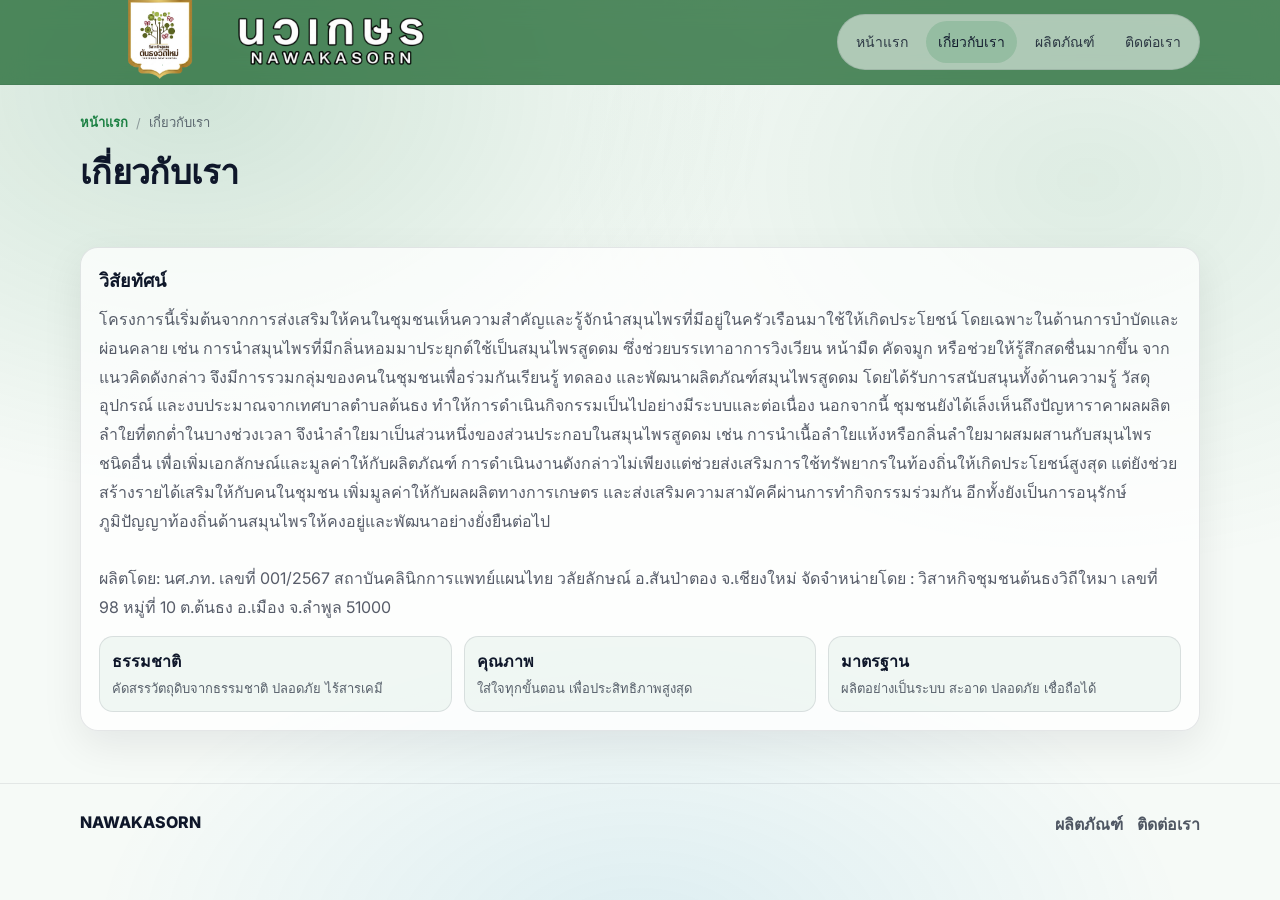
==== about.html @ ce62ebe5 "Add files via upload" ====
<!doctype html>
<html lang="th">
  <head>
    <meta charset="UTF-8" />
    <meta name="viewport" content="width=device-width, initial-scale=1.0" />
    <title>NAWAKASORN</title>
    <link rel="icon" href="./img/2.webp">
    <link rel="preconnect" href="https://fonts.googleapis.com" />
    <link rel="preconnect" href="https://fonts.gstatic.com" crossorigin />
    <link
      href="https://fonts.googleapis.com/css2?family=Inter:wght@300;400;500;600;700&display=swap"
      rel="stylesheet"
    />
    <link rel="stylesheet" href="./style.css" />
  </head>
  <body>
    <div class="bg-soft" aria-hidden="true"></div>

    <header class="site-header" data-sticky>
      <div class="container header-inner">
        <a class="logo" href="./index.html" aria-label="Novolife หน้าแรก">
          <img src="./img/2.webp" alt="" height="90px">
        </a>
        <img src="./img/eiei.png" alt="" height="50px" style="margin-right: 20vw;">
        <button class="menu-btn" type="button" aria-label="เปิดเมนู" aria-expanded="false" data-menu-btn>
          <span class="menu-bars" aria-hidden="true"></span>
        </button>

        <nav class="site-nav" aria-label="เมนูหลัก" data-menu>
          <a class="site-link" href="./index.html">หน้าแรก</a>
          <a class="site-link is-active" href="./about.html">เกี่ยวกับเรา</a>
          <a class="site-link" href="./products.html">ผลิตภัณฑ์</a>
          <a class="site-link" href="./contact.html">ติดต่อเรา</a>
        </nav>
      </div>
    </header>

    <main>
      <section class="page-hero">
        <div class="container">
          <div class="crumbs" aria-label="breadcrumb">
            <a href="./index.html">หน้าแรก</a>
            <span class="sep" aria-hidden="true">/</span>
            <span aria-current="page">เกี่ยวกับเรา</span>
          </div>
          <h1 class="page-title">เกี่ยวกับเรา</h1>
        </div>
      </section>

      <section class="section">
        <div class="container">
          <div class="content-card">
            <h2 class="content-title">วิสัยทัศน์</h2>
            <p class="content-text">โครงการนี้เริ่มต้นจากการส่งเสริมให้คนในชุมชนเห็นความสำคัญและรู้จักนำสมุนไพรที่มีอยู่ในครัวเรือนมาใช้ให้เกิดประโยชน์ โดยเฉพาะในด้านการบำบัดและผ่อนคลาย เช่น การนำสมุนไพรที่มีกลิ่นหอมมาประยุกต์ใช้เป็นสมุนไพรสูดดม ซึ่งช่วยบรรเทาอาการวิงเวียน หน้ามืด คัดจมูก หรือช่วยให้รู้สึกสดชื่นมากขึ้น
จากแนวคิดดังกล่าว จึงมีการรวมกลุ่มของคนในชุมชนเพื่อร่วมกันเรียนรู้ ทดลอง และพัฒนาผลิตภัณฑ์สมุนไพรสูดดม โดยได้รับการสนับสนุนทั้งด้านความรู้ วัสดุอุปกรณ์ และงบประมาณจากเทศบาลตำบลต้นธง ทำให้การดำเนินกิจกรรมเป็นไปอย่างมีระบบและต่อเนื่อง
นอกจากนี้ ชุมชนยังได้เล็งเห็นถึงปัญหาราคาผลผลิตลำใยที่ตกต่ำในบางช่วงเวลา จึงนำลำใยมาเป็นส่วนหนึ่งของส่วนประกอบในสมุนไพรสูดดม เช่น การนำเนื้อลำใยแห้งหรือกลิ่นลำใยมาผสมผสานกับสมุนไพรชนิดอื่น เพื่อเพิ่มเอกลักษณ์และมูลค่าให้กับผลิตภัณฑ์
การดำเนินงานดังกล่าวไม่เพียงแต่ช่วยส่งเสริมการใช้ทรัพยากรในท้องถิ่นให้เกิดประโยชน์สูงสุด แต่ยังช่วยสร้างรายได้เสริมให้กับคนในชุมชน เพิ่มมูลค่าให้กับผลผลิตทางการเกษตร และส่งเสริมความสามัคคีผ่านการทำกิจกรรมร่วมกัน อีกทั้งยังเป็นการอนุรักษ์ภูมิปัญญาท้องถิ่นด้านสมุนไพรให้คงอยู่และพัฒนาอย่างยั่งยืนต่อไป
              <br><br>ผลิตโดย: นศ.ภท. เลขที่ 001/2567
              สถาบันคลินิกการแพทย์แผนไทย
              วลัยลักษณ์ อ.สันป่าตอง จ.เชียงใหม่
              จัดจำหน่ายโดย : วิสาหกิจชุมชนต้นธงวิถีใหมา เลขที่ 98 หมู่ที่ 10 ต.ต้นธง อ.เมือง จ.ลำพูล 51000
            </p>
            <div class="content-split">
              <div class="mini">
                <div class="mini-title">ธรรมชาติ</div>
                <div class="mini-text">คัดสรรวัตถุดิบจากธรรมชาติ ปลอดภัย ไร้สารเคมี</div>
              </div>
              <div class="mini">
                <div class="mini-title">คุณภาพ</div>
                <div class="mini-text">ใส่ใจทุกขั้นตอน เพื่อประสิทธิภาพสูงสุด</div>
              </div>
              <div class="mini">
                <div class="mini-title">มาตรฐาน</div>
                <div class="mini-text">ผลิตอย่างเป็นระบบ สะอาด ปลอดภัย เชื่อถือได้</div>
              </div>
            </div>
          </div>
        </div>
      </section>

      <footer class="site-footer">
        <div class="container footer-inner">
          <div>
            <div class="footer-brand">NAWAKASORN</div>
          </div>
          <div class="footer-links">
            <a href="./products.html">ผลิตภัณฑ์</a>
            <a href="./contact.html">ติดต่อเรา</a>
          </div>
        </div>
      </footer>
    </main>
    <script src="./script.js"></script>
  </body>
</html>
---- style.css ----
:root {
  --bg: #f6faf7;
  --text: #0f172a;
  --muted: rgba(15, 23, 42, 0.72);
  --line: rgba(15, 23, 42, 0.12);
  --card: rgba(255, 255, 255, 0.78);
  --shadow: 0 18px 50px rgba(2, 6, 23, 0.12);
  --green: #117a3a;
  --green2: #0a5b2a;
  --accent: #dfeee5;
  --radius: 16px;
}

* {
  box-sizing: border-box;
}

html,
body {
  height: 100%;
}

body {
  margin: 0;
  font-family: Inter, system-ui, -apple-system, "Segoe UI", Roboto, Arial, sans-serif;
  color: var(--text);
  background: var(--bg);
  overflow-x: hidden;
}

a {
  color: inherit;
  text-decoration: none;
}

.bg-soft {
  position: fixed;
  inset: 0;
  z-index: -1;
  background: radial-gradient(1000px 700px at 15% 10%, rgba(17, 122, 58, 0.16), transparent 58%),
    radial-gradient(900px 650px at 85% 20%, rgba(17, 122, 58, 0.10), transparent 60%),
    radial-gradient(1000px 600px at 50% 105%, rgba(2, 132, 199, 0.10), transparent 55%);
}

.container {
  width: min(1120px, calc(100% - 40px));
  margin: 0 auto;
}

.site-header {
  position: sticky;
  top: 0;
  z-index: 20;
  background: rgba(18, 95, 38, 0.72);
  backdrop-filter: blur(12px);
  border-bottom: 1px solid rgba(15, 23, 42, 0.06);
}

.site-header.is-scrolled {
  box-shadow: 0 10px 30px rgba(2, 6, 23, 0.06);
}

.header-inner {
  display: flex;
  align-items: center;
  justify-content: space-between;
  padding: 14px 0;
  gap: 14px;
}

.logo {
  display: inline-flex;
  align-items: center;
  gap: 10px;
  font-weight: 700;
  letter-spacing: 0.2px;
}

.logo-mark {
  width: 34px;
  height: 1px;
  border-radius: 12px;
  display: grid;
  place-items: center;
  background: linear-gradient(135deg, var(--green), var(--green2));
  color: white;
  box-shadow: 0 10px 26px rgba(17, 122, 58, 0.25);
}

.logo img{
  position: absolute;
  top: -6px;
}

.site-nav {
  display: flex;
  align-items: center;
  gap: 6px;
  padding: 6px;
  border: 1px solid rgba(15, 23, 42, 0.10);
  background: rgba(255, 255, 255, 0.55);
  border-radius: 999px;
}

.site-link {
  display: inline-flex;
  align-items: center;
  justify-content: center;
  padding: 10px 12px;
  border-radius: 999px;
  font-size: 14px;
  color: rgba(15, 23, 42, 0.82);
  transition: background 180ms ease, color 180ms ease, transform 180ms ease;
}

.site-link:hover {
  background: rgba(17, 122, 58, 0.10);
  color: rgba(15, 23, 42, 0.95);
  transform: translateY(-1px);
}

.site-link.is-active {
  background: rgba(17, 122, 58, 0.16);
  color: rgba(15, 23, 42, 0.96);
}

.menu-btn {
  display: none;
  width: 44px;
  height: 44px;
  border-radius: 12px;
  border: 1px solid rgba(15, 23, 42, 0.12);
  background: rgba(255, 255, 255, 0.68);
  cursor: pointer;
}

.menu-bars {
  width: 18px;
  height: 2px;
  background: rgba(15, 23, 42, 0.82);
  display: inline-block;
  position: relative;
}

.menu-bars::before,
.menu-bars::after {
  content: "";
  position: absolute;
  left: 0;
  width: 18px;
  height: 2px;
  background: rgba(15, 23, 42, 0.82);
}

.menu-bars::before {
  top: -6px;
}

.menu-bars::after {
  top: 6px;
}

.hero {
  position: relative;
  isolation: isolate;
  overflow: hidden;
  min-height: min(72vh, 720px);
  padding: clamp(38px, 7vw, 70px) 0 34px;
}

/* Full-bleed hero image (รูปแบบเดียวกับ Novolife / bg-fill) */
.hero .bg.fill.bg-fill {
  position: absolute;
  inset: 0;
  z-index: 0;
  pointer-events: none;
}

.hero .bg.fill.bg-fill .hero-bg-slide {
  position: absolute;
  inset: 0;
}

.hero .bg.fill.bg-fill .hero-bg-slide img {
  width: 100%;
  height: 100%;
  object-fit: fill;
  object-position: center;
  display: block;
  transform: scale(1.02);
}

/* สไลด์หลายภาพ: crossfade + เลื่อนอัตโนมัติ (ควบคุมด้วย script + data-hero-bg-interval) */
.hero .bg.fill.bg-fill.has-slideshow .hero-bg-slide {
  opacity: 0;
  transition: opacity 1s ease-in-out;
  z-index: 0;
}

.hero .bg.fill.bg-fill.has-slideshow:not(.bg-loaded) .hero-bg-slide {
  opacity: 0;
}

.hero .bg.fill.bg-fill.has-slideshow.bg-loaded .hero-bg-slide.is-active {
  opacity: 1;
  z-index: 1;
}

.hero .bg.fill.bg-fill.has-slideshow .hero-bg-slide img {
  opacity: 1;
}

/* หนึ่งสไลด์ใน wrapper: โหลดแล้วค่อยแสดง */
.hero .bg.fill.bg-fill:not(.has-slideshow) .hero-bg-slide img {
  opacity: 0;
  transition: opacity 0.55s ease;
}

.hero .bg.fill.bg-fill:not(.has-slideshow).bg-loaded .hero-bg-slide img {
  opacity: 1;
}

/* ภาพเดียวแบบเดิม: img โดยตรงภายใต้ [data-hero-bg] */
.hero .bg.fill.bg-fill > img {
  width: 100%;
  height: 100%;
  object-fit: cover;
  object-position: center;
  display: block;
  opacity: 0;
  transform: scale(1.02);
  transition: opacity 0.55s ease;
}

.hero .bg.fill.bg-fill.bg-loaded > img {
  opacity: 1;
}

.hero-bg-overlay {
  position: absolute;
  inset: 0;
  z-index: 1;
  pointer-events: none;
  /* background: linear-gradient(
    105deg,
    rgba(18, 95, 38, 0.9) 0%,
    rgba(18, 95, 38, 0.62) 38%,
    rgba(18, 95, 38, 0.28) 68%,
    rgba(15, 23, 42, 0.12) 100% */
  /* ); */
}

/* สไลด์แบบ Novolife: ลูกศรข้าง + จุดด้านล่าง */
.hero-bg-nav {
  display: none;
  position: absolute;
  top: 50%;
  translate: 0 -50%;
  z-index: 4;
  width: 46px;
  height: 46px;
  border-radius: 50%;
  border: 1px solid rgba(255, 255, 255, 0.4);
  background: rgba(0, 0, 0, 0.28);
  color: rgba(255, 255, 255, 0.96);
  cursor: pointer;
  align-items: center;
  justify-content: center;
  padding: 0;
  transition: background 0.2s ease, border-color 0.2s ease, scale 0.2s ease;
}

.hero.has-hero-slider .hero-bg-nav {
  display: inline-flex;
}

.hero-bg-prev {
  left: clamp(10px, 3vw, 26px);
}

.hero-bg-next {
  right: clamp(10px, 3vw, 26px);
}

.hero-bg-nav:hover {
  background: rgba(0, 0, 0, 0.42);
  border-color: rgba(255, 255, 255, 0.55);
  scale: 1.06;
}

.hero-bg-nav:focus-visible {
  outline: 2px solid rgba(255, 255, 255, 0.95);
  outline-offset: 3px;
}

.hero-bg-dots {
  display: none;
  position: absolute;
  left: 50%;
  bottom: clamp(18px, 4vw, 32px);
  translate: -50% 0;
  z-index: 4;
  gap: 10px;
  align-items: center;
  justify-content: center;
  flex-wrap: wrap;
  max-width: calc(100% - 120px);
  pointer-events: auto;
}

.hero.has-hero-slider .hero-bg-dots {
  display: flex;
}

.hero-bg-dot {
  width: 8px;
  height: 8px;
  flex: 0 0 auto;
  border-radius: 50%;
  border: none;
  padding: 0;
  background: rgba(255, 255, 255, 0.38);
  cursor: pointer;
  transition: background 0.2s ease, transform 0.2s ease, box-shadow 0.2s ease;
}

.hero-bg-dot.is-active {
  background: rgba(255, 255, 255, 0.96);
  transform: scale(1.4);
  box-shadow: 0 0 0 1px rgba(255, 255, 255, 0.35);
}

.hero-bg-dot:hover {
  background: rgba(255, 255, 255, 0.65);
}

.hero-bg-dot:focus-visible {
  outline: 2px solid rgba(255, 255, 255, 0.95);
  outline-offset: 2px;
}

.hero.has-hero-slider {
  padding-bottom: clamp(52px, 9vw, 76px);
}

.hero-inner {
  position: relative;
  z-index: 2;
  display: grid;
  grid-template-columns: 1.05fr 0.95fr;
  gap: clamp(18px, 5vw, 56px);
  align-items: center;
}

.eyebrow {
  margin: 0 0 10px;
  color: rgba(15, 23, 42, 0.66);
  font-size: 13px;
  letter-spacing: 0.08em;
}

.hero .eyebrow {
  color: rgba(255, 255, 255, 0.88);
}

.hero-title {
  margin: 0 0 12px;
  font-size: clamp(34px, 5vw, 54px);
  line-height: 1.05;
  letter-spacing: -0.02em;
}

.hero .hero-title {
  color: white;
  text-shadow: 0 2px 28px rgba(2, 6, 23, 0.4);
}

.hero-sub {
  margin: 0;
  color: rgba(15, 23, 42, 0.70);
  line-height: 1.75;
  max-width: 56ch;
}

.hero .hero-sub {
  color: rgba(255, 255, 255, 0.92);
  text-shadow: 0 1px 18px rgba(2, 6, 23, 0.35);
}

.hero-actions {
  display: flex;
  gap: 10px;
  margin-top: 18px;
  flex-wrap: wrap;
}

.btn {
  display: inline-flex;
  align-items: center;
  justify-content: center;
  gap: 8px;
  padding: 11px 14px;
  border-radius: 12px;
  border: 1px solid transparent;
  font-weight: 600;
  font-size: 14px;
  cursor: pointer;
  transition: transform 180ms ease, box-shadow 180ms ease, background 180ms ease, border 180ms ease;
}

.btn:hover {
  transform: translateY(-1px);
}

.btn-primary {
  background: linear-gradient(135deg, var(--green), var(--green2));
  color: white;
  box-shadow: 0 16px 40px rgba(17, 122, 58, 0.22);
}

.btn-secondary {
  background: rgba(255, 255, 255, 0.72);
  border-color: rgba(15, 23, 42, 0.12);
}

.btn-ghost {
  background: rgba(17, 122, 58, 0.06);
  border-color: rgba(17, 122, 58, 0.14);
}

.hero .btn-ghost {
  background: rgba(56, 56, 56, 0.603);
  border-color: rgba(255, 255, 255, 0.35);
  color: rgba(255, 255, 255, 0.96);
}

.hero .btn-ghost:hover {
  background: rgba(255, 255, 255, 0.22);
  color: white;
}

.hero-card {
  border-radius: 22px;
  border: 1px solid rgba(15, 23, 42, 0.10);
  background: linear-gradient(180deg, rgba(255, 255, 255, 0.78), rgba(255, 255, 255, 0.55));
  box-shadow: var(--shadow);
  overflow: hidden;
}

.hero-card-top {
  display: flex;
  align-items: center;
  gap: 8px;
  padding: 14px 14px 0;
  flex-wrap: wrap;
}

.badge {
  font-size: 12px;
  font-weight: 700;
  color: white;
  background: linear-gradient(135deg, var(--green), var(--green2));
  padding: 6px 10px;
  border-radius: 999px;
}

.pill {
  font-size: 12px;
  font-weight: 600;
  padding: 6px 10px;
  border-radius: 999px;
  border: 1px solid rgba(15, 23, 42, 0.10);
  background: rgba(255, 255, 255, 0.7);
}

.hero-carousel {
  border-top: 1px solid rgba(15, 23, 42, 0.06);
}

.hero-carousel-viewport {
  position: relative;
  height: min(52vw, 280px);
  min-height: 220px;
  max-height: 320px;
  background: radial-gradient(400px 240px at 20% 20%, rgba(17, 122, 58, 0.12), transparent 60%),
    radial-gradient(420px 260px at 80% 70%, rgba(2, 132, 199, 0.08), transparent 62%),
    linear-gradient(135deg, rgba(255, 255, 255, 0), rgba(17, 122, 58, 0.06));
}

.hero-carousel-track {
  position: relative;
  width: 100%;
  height: 100%;
}

.hero-carousel-slide {
  position: absolute;
  inset: 0;
  opacity: 0;
  z-index: 0;
  transition: opacity 640ms cubic-bezier(0.2, 0.9, 0.2, 1);
  pointer-events: none;
}

.hero-carousel-slide.is-active {
  opacity: 1;
  z-index: 1;
  pointer-events: auto;
}

.hero-carousel-slide img {
  width: 100%;
  height: 100%;
  object-fit: cover;
  object-position: center;
  display: block;
}

.hero-carousel-dots {
  display: flex;
  flex-wrap: wrap;
  align-items: center;
  justify-content: center;
  gap: 8px;
  padding: 12px 12px 14px;
  border-top: 1px solid rgba(15, 23, 42, 0.06);
}

.hero-carousel-dot {
  width: 9px;
  height: 9px;
  padding: 0;
  border: 0;
  border-radius: 999px;
  background: rgba(15, 23, 42, 0.22);
  cursor: pointer;
  transition: transform 180ms ease, background 180ms ease, box-shadow 180ms ease;
}

.hero-carousel-dot:hover {
  background: rgba(17, 122, 58, 0.45);
  transform: scale(1.12);
}

.hero-carousel-dot.is-active {
  background: var(--green);
  box-shadow: 0 0 0 3px rgba(17, 122, 58, 0.22);
  transform: scale(1.15);
}

.hero-carousel-dot:focus-visible {
  outline: 2px solid rgba(17, 122, 58, 0.85);
  outline-offset: 3px;
}

.hero-card-bottom {
  padding: 14px;
  border-top: 1px solid rgba(15, 23, 42, 0.08);
}

.hero-card-title {
  font-weight: 700;
}

.hero-card-sub {
  margin-top: 4px;
  color: rgba(15, 23, 42, 0.66);
  font-size: 13px;
}

.hero-card-sub a {
  color: rgba(17, 122, 58, 0.95);
  font-weight: 700;
  text-decoration: underline;
  text-underline-offset: 3px;
}

.hero-card-sub a:hover {
  text-decoration-thickness: 2px;
}

.section {
  padding: 28px 0 52px;
}

.section-head {
  display: flex;
  align-items: flex-end;
  justify-content: space-between;
  gap: 18px;
  margin-bottom: 18px;
  flex-wrap: wrap;
}

.section-title {
  margin: 0;
  font-size: 24px;
  letter-spacing: -0.01em;
}

.section-sub {
  margin: 0;
  color: rgba(15, 23, 42, 0.66);
}

.grid {
  display: grid;
  grid-template-columns: repeat(3, minmax(0, 1fr));
  gap: 16px;
}

.grid-3 {
  grid-template-columns: repeat(3, minmax(0, 1fr));
}

.card {
  border-radius: var(--radius);
  border: 1px solid rgba(15, 23, 42, 0.10);
  background: rgba(255, 255, 255, 0.7);
  box-shadow: 0 14px 40px rgba(2, 6, 23, 0.08);
  overflow: hidden;
  transition: transform 180ms ease, box-shadow 180ms ease;
}

.card:hover {
  transform: translateY(-2px);
  box-shadow: 0 18px 54px rgba(2, 6, 23, 0.12);
}

.card-media {
  background: linear-gradient(135deg, rgba(17, 122, 58, 0.10), rgba(2, 132, 199, 0.06));
  border-bottom: 1px solid rgba(15, 23, 42, 0.08);
  aspect-ratio: 16 / 11;
  display: grid;
  place-items: center;
  cursor: pointer;
}

.card-media img {
  width: 100%;
  height: 100%;
  object-fit: cover;
  border-radius: 12px 12px 0px 0px;
}

.card-body {
  padding: 2px 14px 16px 16px;
}

.card-kicker {
  font-size: 12px;
  letter-spacing: 0.08em;
  text-transform: uppercase;
  color: rgba(15, 23, 42, 0.6);
}

.card-title {
  margin: 6px 0 6px;
  font-size: 18px;
  letter-spacing: -0.01em;
}

.card-desc {
  margin: 0;
  color: rgba(15, 23, 42, 0.68);
  line-height: 1.65;
}

.card-link {
  display: inline-block;
  margin-top: 10px;
  font-weight: 700;
  color: rgba(17, 122, 58, 0.95);
}

.card-meta {
  display: flex;
  flex-wrap: wrap;
  gap: 8px;
  margin-top: 12px;
}

.tag {
  font-size: 12px;
  font-weight: 600;
  padding: 6px 10px;
  border-radius: 999px;
  border: 1px solid rgba(15, 23, 42, 0.10);
  background: rgba(255, 255, 255, 0.72);
}

.section-foot {
  margin-top: 18px;
}

.site-footer {
  padding: 28px 0 46px;
  border-top: 1px solid rgba(15, 23, 42, 0.08);
}

.footer-inner {
  display: flex;
  align-items: flex-start;
  justify-content: space-between;
  gap: 16px;
  flex-wrap: wrap;
}

.footer-brand {
  font-weight: 800;
}

.footer-muted {
  margin-top: 4px;
  font-size: 13px;
  color: rgba(15, 23, 42, 0.66);
}

.footer-links {
  display: flex;
  gap: 14px;
  color: rgba(15, 23, 42, 0.72);
  font-weight: 600;
}

.page-hero {
  padding: 26px 0 14px;
}

.crumbs {
  display: inline-flex;
  gap: 8px;
  align-items: center;
  color: rgba(15, 23, 42, 0.62);
  font-size: 13px;
}

.crumbs a {
  color: rgba(17, 122, 58, 0.95);
  font-weight: 700;
}

.sep {
  opacity: 0.6;
}

.page-title {
  margin: 12px 0 6px;
  font-size: 34px;
  letter-spacing: -0.02em;
}

.page-sub {
  margin: 0;
  color: rgba(15, 23, 42, 0.68);
}

.content-card {
  border-radius: 18px;
  border: 1px solid rgba(15, 23, 42, 0.10);
  background: rgba(255, 255, 255, 0.74);
  box-shadow: 0 14px 40px rgba(2, 6, 23, 0.08);
  padding: 18px;
}

.content-map {
  border-radius: 18px;
  border: 1px solid rgba(15, 23, 42, 0.10);
  background: rgba(255, 255, 255, 0.74);
  box-shadow: 0 14px 40px rgba(2, 6, 23, 0.08);
  padding: 18px;
  /* width: 17vw; */
}

.content-title {
  margin: 0 0 10px;
  font-size: 18px;
}

.content-text {
  margin: 0;
  color: rgba(15, 23, 42, 0.70);
  line-height: 1.8;
}

.content-split {
  margin-top: 14px;
  display: grid;
  grid-template-columns: repeat(3, minmax(0, 1fr));
  gap: 12px;
}

.mini {
  border-radius: 14px;
  border: 1px solid rgba(15, 23, 42, 0.10);
  background: rgba(17, 122, 58, 0.05);
  padding: 12px;
}

.mini-title {
  font-weight: 800;
}

.mini-text {
  margin-top: 4px;
  color: rgba(15, 23, 42, 0.68);
  font-size: 13px;
  line-height: 1.6;
}

.contact-grid {
  display: grid;
  grid-template-columns: 0.95fr 1.05fr;
  gap: 16px;
}

.shop-links {
  display: grid;
  gap: 12px;
  margin-top: 8px;
}

.market-btn {
  display: inline-flex;
  align-items: center;
  gap: 10px;
  width: 100%;
  padding: 12px 14px;
  border-radius: 14px;
  border: 1px solid rgba(15, 23, 42, 0.12);
  background: rgba(255, 255, 255, 0.86);
  box-shadow: 0 12px 26px rgba(2, 6, 23, 0.08);
  font-weight: 800;
  transition: transform 180ms ease, box-shadow 180ms ease, background 180ms ease, border 180ms ease;
}

.market-btn:hover {
  transform: translateY(-1px);
  box-shadow: 0 16px 34px rgba(2, 6, 23, 0.12);
}

.market-btn:focus-visible {
  outline: 2px solid rgba(17, 122, 58, 0.85);
  outline-offset: 3px;
}

.market-btn__icon {
  width: 34px;
  height: 34px;
  border-radius: 12px;
  display: grid;
  place-items: center;
  color: white;
  font-weight: 900;
}

.market-btn__text {
  color: rgba(15, 23, 42, 0.92);
  letter-spacing: -0.01em;
}

.market-btn--shopee {
  border-color: rgba(238, 77, 45, 0.35);
  background: linear-gradient(180deg, rgba(255, 255, 255, 0.92), rgba(255, 255, 255, 0.78));
}

.market-btn--shopee .market-btn__icon {
  background: linear-gradient(135deg, #ee4d2d, #ff7337);
}

.market-btn--lazada {
  border-color: rgba(14, 91, 255, 0.28);
  background: linear-gradient(180deg, rgba(255, 255, 255, 0.92), rgba(255, 255, 255, 0.78));
}

.market-btn--lazada .market-btn__icon {
  background: linear-gradient(135deg, #0e5bff, #8b2cff);
}

.form {
  display: grid;
  gap: 12px;
}

.field {
  display: grid;
  gap: 6px;
}

.label {
  font-size: 13px;
  font-weight: 700;
  color: rgba(15, 23, 42, 0.78);
}

.input {
  width: 100%;
  border-radius: 12px;
  border: 1px solid rgba(15, 23, 42, 0.14);
  background: rgba(255, 255, 255, 0.80);
  padding: 11px 12px;
  font: inherit;
  color: inherit;
  outline: none;
}

.input:focus {
  border-color: rgba(17, 122, 58, 0.45);
  box-shadow: 0 0 0 4px rgba(17, 122, 58, 0.12);
}

.textarea {
  resize: vertical;
  min-height: 120px;
}

.form-hint {
  margin: 0;
  font-size: 12px;
  color: rgba(15, 23, 42, 0.60);
}

@media (max-width: 900px) {
  .hero-inner {
    grid-template-columns: 1fr;
  }

  .grid,
  .grid-3 {
    grid-template-columns: repeat(2, minmax(0, 1fr));
  }

  .contact-grid {
    grid-template-columns: 1fr;
  }

  .content-split {
    grid-template-columns: 1fr;
  }
}

@media (max-width: 640px) {
  .menu-btn {
    display: inline-grid;
    place-items: center;
  }

  .site-nav {
    position: absolute;
    right: 20px;
    left: 20px;
    top: 64px;
    display: none;
    flex-direction: column;
    align-items: stretch;
    border-radius: 16px;
    padding: 10px;
    background: rgba(255, 255, 255, 0.92);
    box-shadow: 0 20px 60px rgba(2, 6, 23, 0.12);
  }

  .site-nav.is-open {
    display: flex;
  }

  .site-link {
    justify-content: flex-start;
    border-radius: 12px;
  }

  .grid,
  .grid-3 {
    grid-template-columns: 1fr;
  }
}

@media (prefers-reduced-motion: reduce) {
  .hero-carousel-slide {
    transition: none;
  }

  .hero .bg.fill.bg-fill > img {
    transition: none;
    opacity: 1;
  }

  .hero .bg.fill.bg-fill:not(.has-slideshow) .hero-bg-slide img {
    transition: none;
    opacity: 1;
  }

  .hero .bg.fill.bg-fill.has-slideshow .hero-bg-slide {
    transition: none;
  }
}

.hero-copy {
  position: absolute;
  top: 53vh;
}
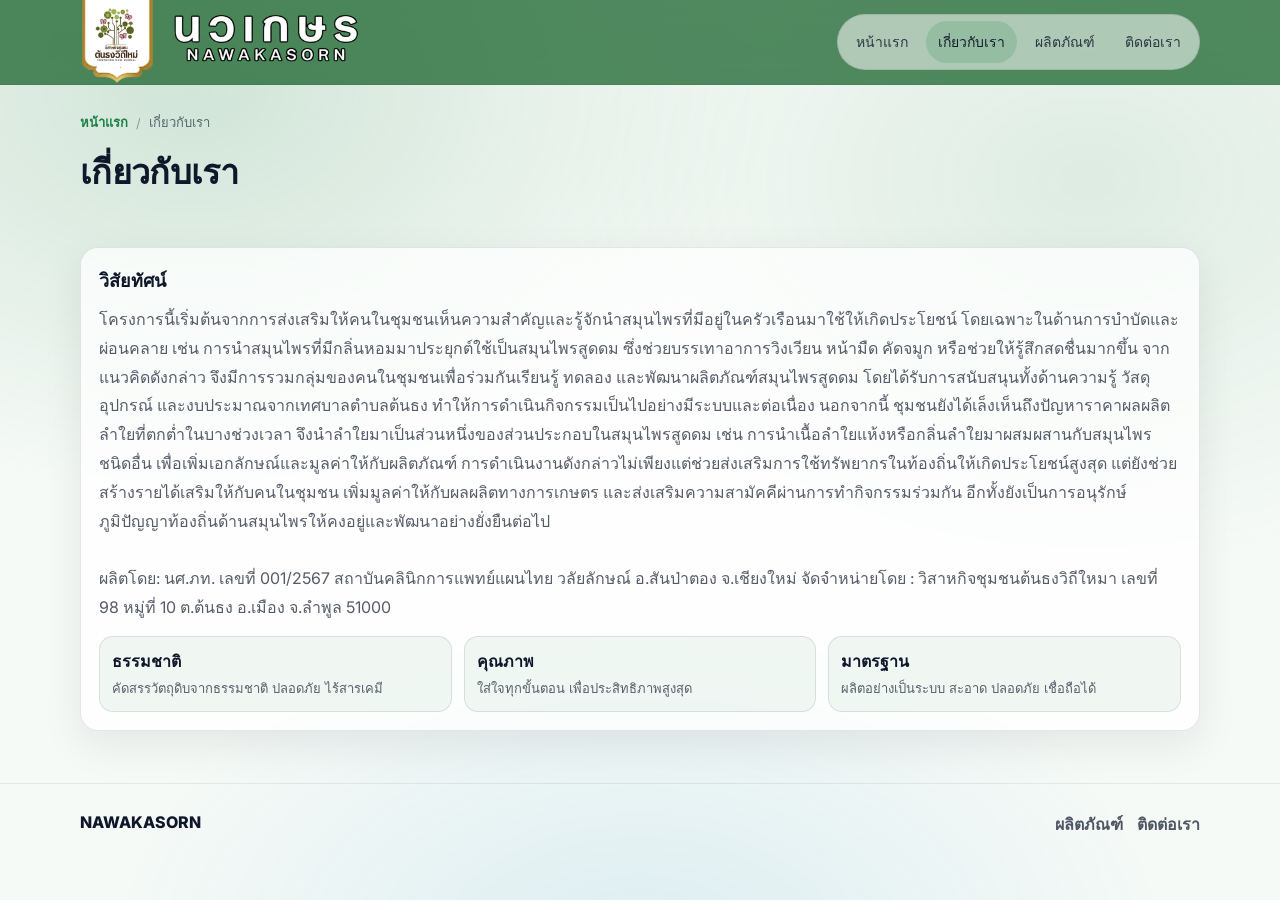
==== commit 8428e67d: "Update about.html with new header image" ====
--- a/about.html
+++ b/about.html
@@ -19,9 +19,8 @@
     <header class="site-header" data-sticky>
       <div class="container header-inner">
         <a class="logo" href="./index.html" aria-label="Novolife หน้าแรก">
-          <img src="./img/2.webp" alt="" height="90px">
+          <img src="./img/asd.png" alt="" height="90px">
         </a>
-        <img src="./img/eiei.png" alt="" height="50px" style="margin-right: 20vw;">
         <button class="menu-btn" type="button" aria-label="เปิดเมนู" aria-expanded="false" data-menu-btn>
           <span class="menu-bars" aria-hidden="true"></span>
         </button>
